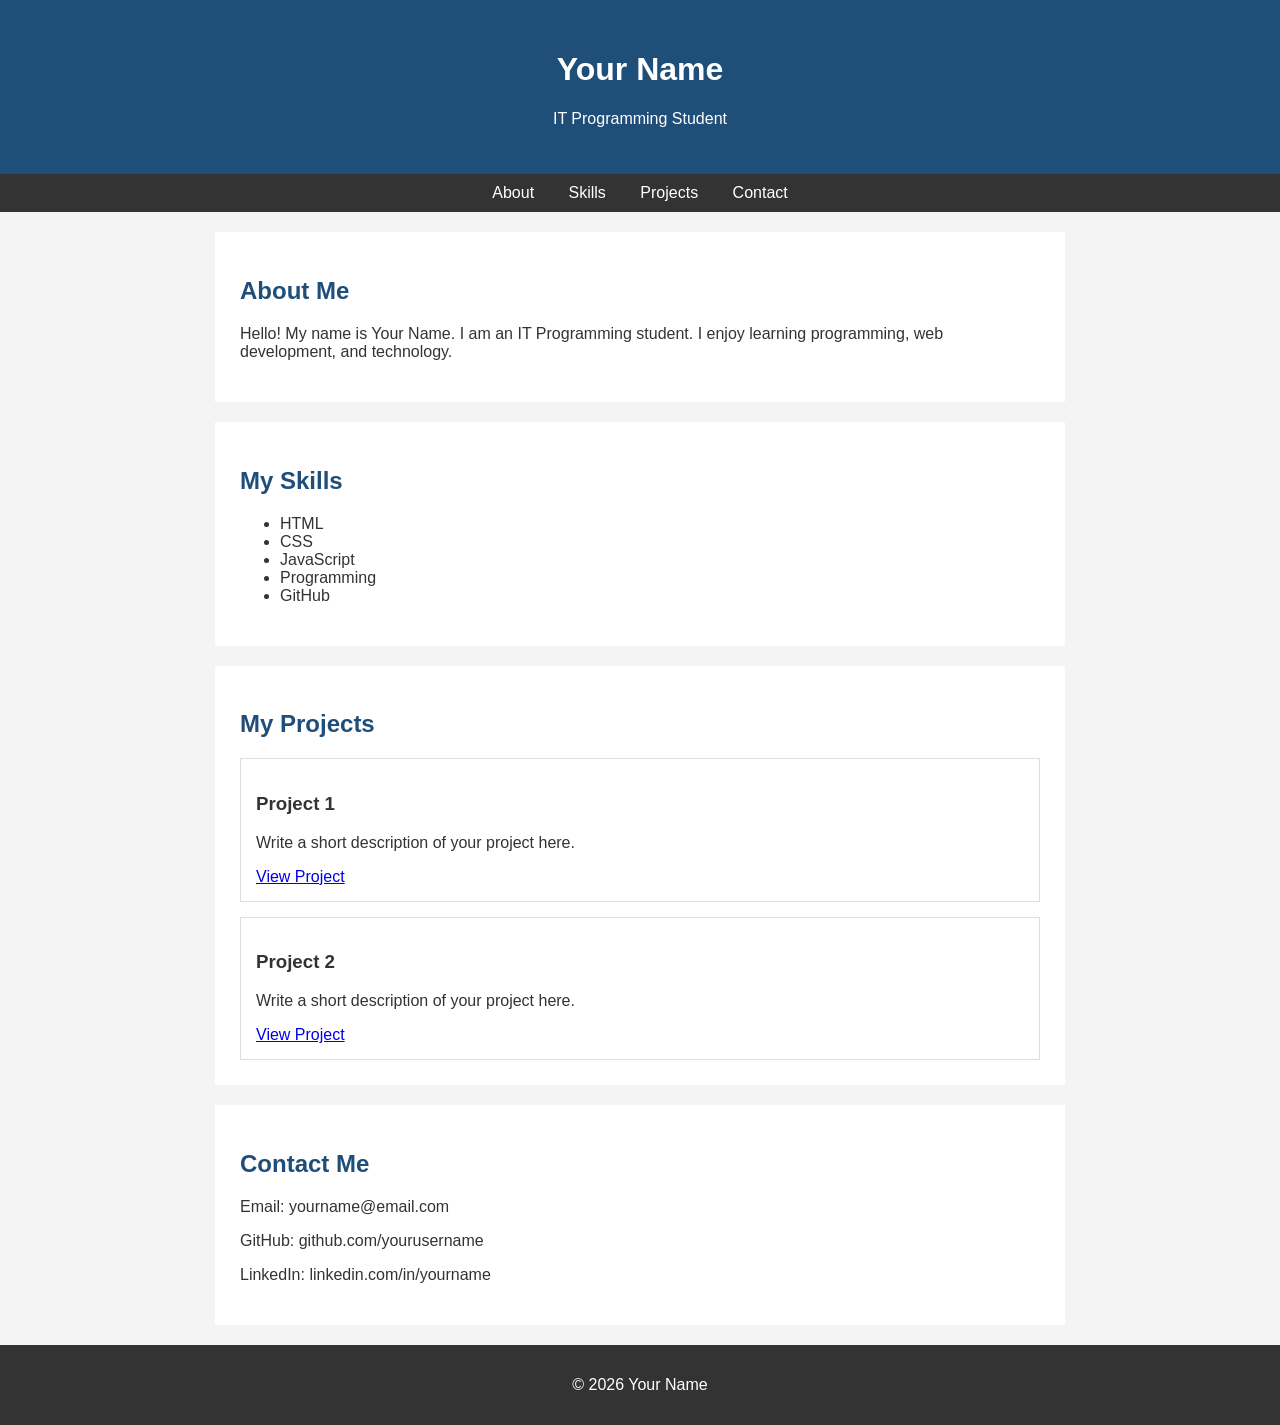
==== index.html @ 81dfd20b "Add initial ePortfolio HTML structure" ====
<!DOCTYPE html>
<html lang="en">
<head>
<meta charset="UTF-8">
<meta name="viewport" content="width=device-width, initial-scale=1.0">
<title>My ePortfolio</title>
 
    <style>

        body {

            font-family: Arial, sans-serif;

            margin: 0;

            background-color: #f4f4f4;

            color: #333;

        }
 
        header {

            background-color: #1f4e79;

            color: white;

            text-align: center;

            padding: 30px;

        }
 
        nav {

            background-color: #333;

            text-align: center;

            padding: 10px;

        }
 
        nav a {

            color: white;

            text-decoration: none;

            margin: 0 15px;

        }
 
        section {

            background-color: white;

            max-width: 800px;

            margin: 20px auto;

            padding: 25px;

        }
 
        h2 {

            color: #1f4e79;

        }
 
        .project {

            border: 1px solid #ddd;

            padding: 15px;

            margin-top: 15px;

        }
 
        footer {

            background-color: #333;

            color: white;

            text-align: center;

            padding: 15px;

            margin-top: 20px;

        }
</style>
</head>
 
<body>
 
    <header>
<h1>Your Name</h1>
<p>IT Programming Student</p>
</header>
 
    <nav>
<a href="#about">About</a>
<a href="#skills">Skills</a>
<a href="#projects">Projects</a>
<a href="#contact">Contact</a>
</nav>
 
    <section id="about">
<h2>About Me</h2>
<p>

            Hello! My name is Your Name. I am an IT Programming student.

            I enjoy learning programming, web development, and technology.
</p>
</section>
 
    <section id="skills">
<h2>My Skills</h2>
 
        <ul>
<li>HTML</li>
<li>CSS</li>
<li>JavaScript</li>
<li>Programming</li>
<li>GitHub</li>
</ul>
</section>
 
    <section id="projects">
<h2>My Projects</h2>
 
        <div class="project">
<h3>Project 1</h3>
<p>Write a short description of your project here.</p>
<a href="#">View Project</a>
</div>
 
        <div class="project">
<h3>Project 2</h3>
<p>Write a short description of your project here.</p>
<a href="#">View Project</a>
</div>
</section>
 
    <section id="contact">
<h2>Contact Me</h2>
 
        <p>Email: yourname@email.com</p>
<p>GitHub: github.com/yourusername</p>
<p>LinkedIn: linkedin.com/in/yourname</p>
</section>
 
    <footer>
<p>&copy; 2026 Your Name</p>
</footer>
 
</body>
</html>
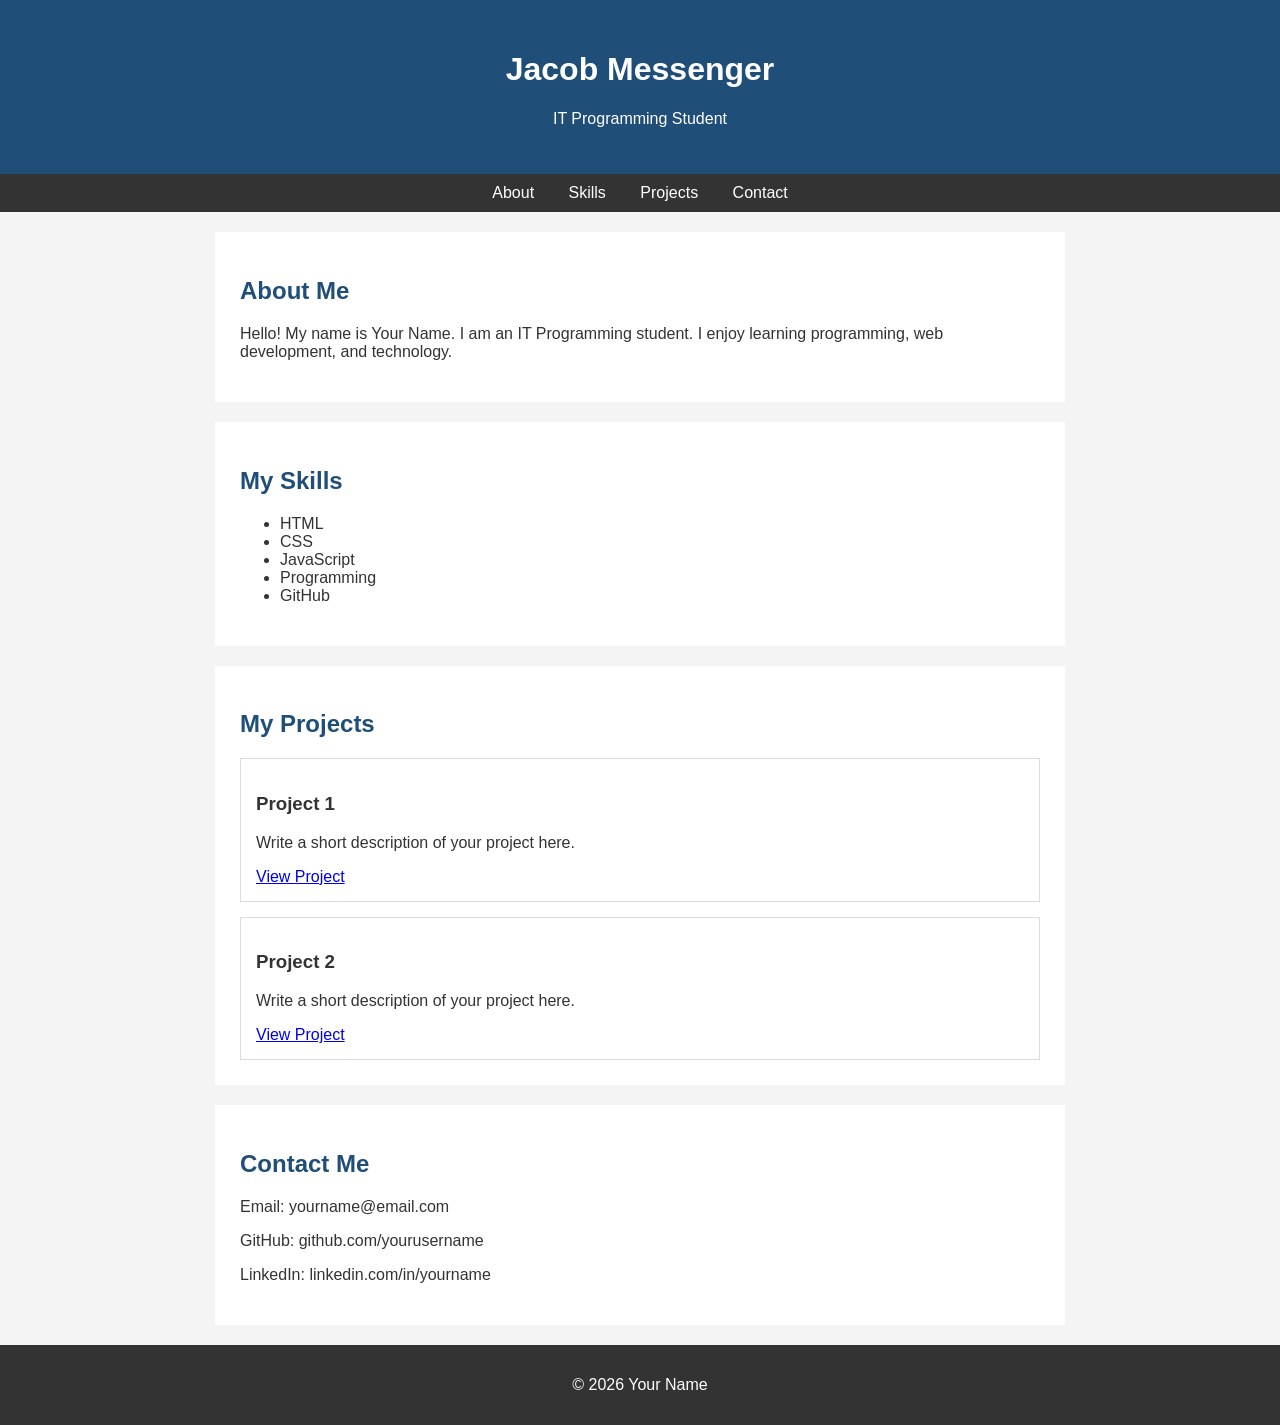
==== commit 18ff73db: "Update header with name 'Jacob Messenger'" ====
--- a/index.html
+++ b/index.html
@@ -6,91 +6,55 @@
 <title>My ePortfolio</title>
  
     <style>
-
         body {
-
             font-family: Arial, sans-serif;
-
             margin: 0;
-
             background-color: #f4f4f4;
-
             color: #333;
-
         }
  
         header {
-
             background-color: #1f4e79;
-
             color: white;
-
             text-align: center;
-
             padding: 30px;
-
         }
  
         nav {
-
             background-color: #333;
-
             text-align: center;
-
             padding: 10px;
-
         }
  
         nav a {
-
             color: white;
-
             text-decoration: none;
-
             margin: 0 15px;
-
         }
  
         section {
-
             background-color: white;
-
             max-width: 800px;
-
             margin: 20px auto;
-
             padding: 25px;
-
         }
  
         h2 {
-
             color: #1f4e79;
-
         }
  
         .project {
-
             border: 1px solid #ddd;
-
             padding: 15px;
-
             margin-top: 15px;
-
         }
  
         footer {
-
             background-color: #333;
-
             color: white;
-
             text-align: center;
-
             padding: 15px;
-
             margin-top: 20px;
-
         }
 </style>
 </head>
@@ -98,7 +62,7 @@
 <body>
  
     <header>
-<h1>Your Name</h1>
+<h1>Jacob Messenger</h1>
 <p>IT Programming Student</p>
 </header>
  
